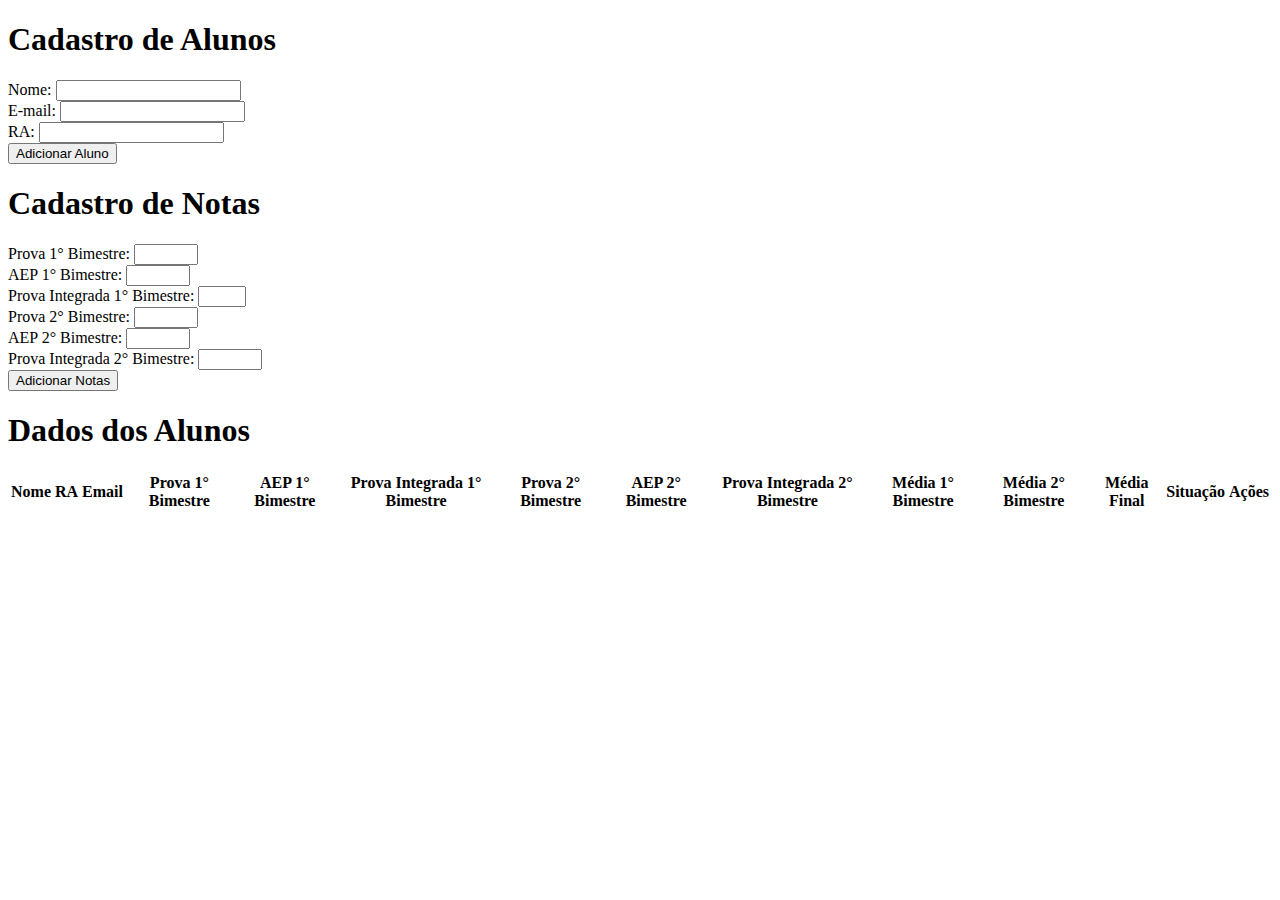
==== Trabaho Front end/index.html @ 77e9eac4 "Separei os arquivos" ====
<!DOCTYPE html>
    <html lang="pt-br">
        <head>
            <meta charset="utf-8" />
            <meta name="viewport"
            content="width=device-width, initial-scale=1.0">
            <title>Gestão Escolar </title>
            <link rel="stylesheet" href="style.css">
        </head>
        <body>
            <h1> Cadastro de Alunos</h1>
            <form id="FormAluno">
            <label for="input_nome">Nome:</label>
            <input type="text"  id="input_nome" required><br>
            <label for="input_email"> E-mail:</label> 
            <input type="email" id="input_email" required> <br>
            <label for="input_ra" >RA:</label>
            <input type="text" id="input_ra" required><br>
            <button type="submit">Adicionar Aluno</button>

            </form>

            <h1> Cadastro de Notas</h1>
            <form id="FormNotas">
                <label for="input_prova_1"> Prova 1°  Bimestre:</label>
                <input type="number" id="input_prova_1"  min="0" max="8" step="0.1" required><br>
                <label for="input_aep_1"> AEP 1° Bimestre:</label>
                <input type="number" id="input_aep_1" min="0" max="1" step="0.1" required><br>
                <label for="input_prova_integrada_1"> Prova Integrada  1° Bimestre:</label>
                <input type="number" id="input_prova_integrada_1" min="0" max="1" required> <br>
                <label for="input_prova_2"> Prova 2° Bimestre:</label>
                <input type="number" id="input_prova_2" min="0" max="8" step="0.1" required> <br>
                <label for="input_aep_2">AEP 2° Bimestre:</label>
                <input type="number" id="input_aep_2" min="0" max="1" step="0.1"><br>
                <label  for="input_prova_integrada_2">Prova Integrada 2° Bimestre:</label>
                <input type="number" id="input_prova_integrada_2" min="0" max="1" step="0.1" required> <br>
                <button type="submit">Adicionar Notas</button>

            </form>

            <h1>Dados dos Alunos</h1>
            <table id="tabela_aluno">
                <thead>
                    <tr>
                        <th> Nome </th>
                        <th> RA </th>
                        <th> Email </th>
                        <th> Prova 1°  Bimestre </th>
                        <th> AEP 1° Bimestre </th>
                        <th> Prova Integrada  1° Bimestre </th>
                        <th> Prova 2° Bimestre </th>
                        <th> AEP 2° Bimestre </th>
                        <th> Prova Integrada 2° Bimestre </th>
                        <th> Média 1° Bimestre</th>
                        <th> Média 2° Bimestre</th>
                        <th> Média Final </th>
                        <th>  Situação </th>
                        <th> Ações </th>
                        </tr>
                </thead>
                <tbody>

                </tbody>
            </table>
            <script src="script.js" ></script>
            </body>
    </html>
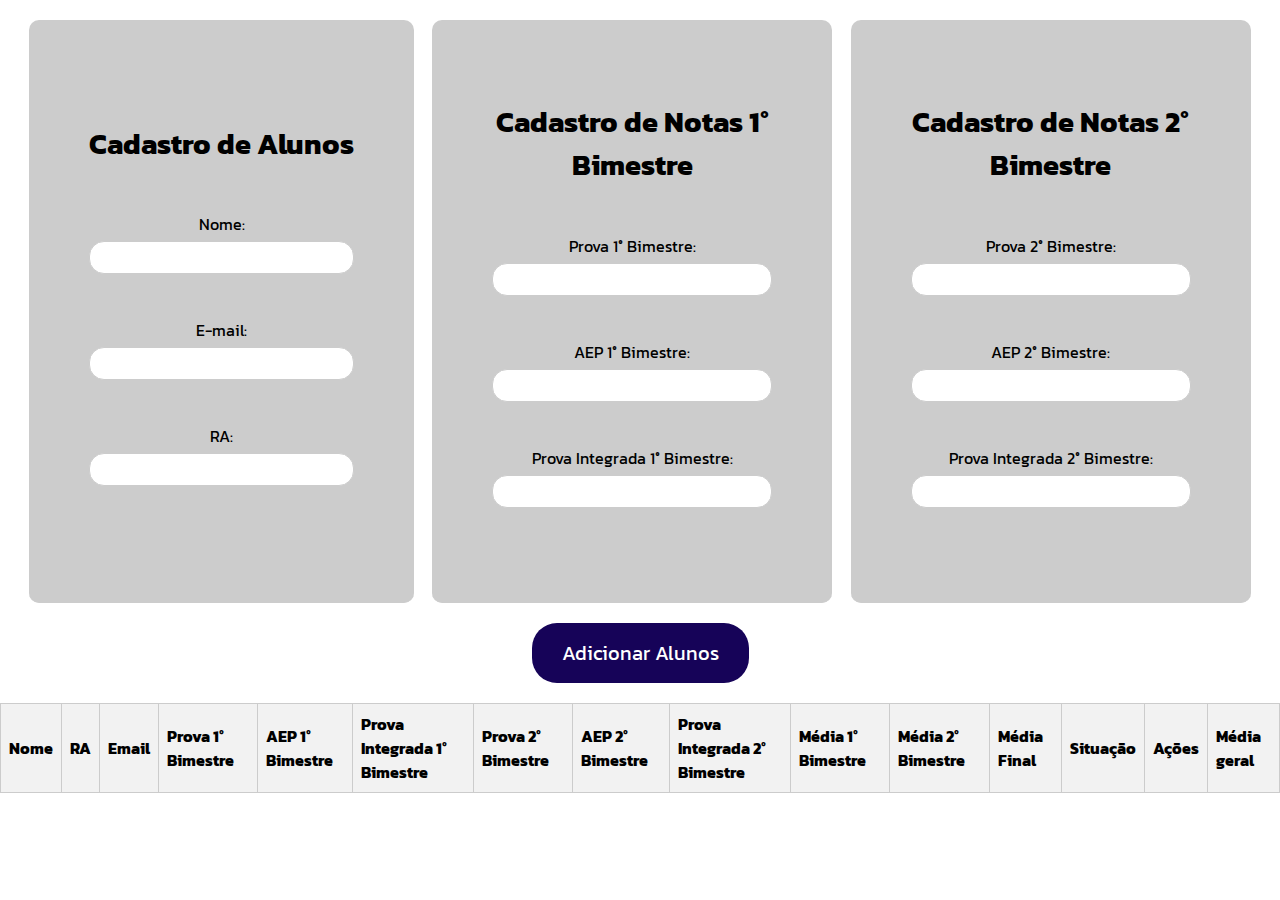
==== commit 77f6cfc2: "Atualização do html" ====
--- a/Trabaho Front end/index.html
+++ b/Trabaho Front end/index.html
@@ -1,67 +1,89 @@
 <!DOCTYPE html>
-    <html lang="pt-br">
-        <head>
-            <meta charset="utf-8" />
-            <meta name="viewport"
-            content="width=device-width, initial-scale=1.0">
-            <title>Gestão Escolar </title>
-            <link rel="stylesheet" href="style.css">
-        </head>
-        <body>
-            <h1> Cadastro de Alunos</h1>
-            <form id="FormAluno">
-            <label for="input_nome">Nome:</label>
-            <input type="text"  id="input_nome" required><br>
-            <label for="input_email"> E-mail:</label> 
-            <input type="email" id="input_email" required> <br>
-            <label for="input_ra" >RA:</label>
-            <input type="text" id="input_ra" required><br>
-            <button type="submit">Adicionar Aluno</button>
+<html lang='pt-br'>
+
+<head>
+    <meta charset='utf-8' />
+    <meta name='viewport' content='width=device-width, initial-scale=1.0'>
+    <title>Gestão Escolar</title>
+    <link rel='stylesheet' href='assets/css/style.css'>
+</head>
+
+<body>
+<div class="img-fundo">
+    <div class="Cadastros">
+        <div id="novoAluno" class="containercadastro">
+            <form id='FormAluno'>
+                <h1 class="title1">Cadastro de Alunos</h1>
+                <label for='input_nome'>Nome:</label>
+                <input type='text' id='input_nome' required><br>
+                <label for='input_email'>E-mail:</label>
+                <input type='email' id='input_email' required><br>
+                <label for='input_ra'>RA:</label>
+                <input type='text' id='input_ra' required><br>
 
             </form>
+        </div>
 
-            <h1> Cadastro de Notas</h1>
-            <form id="FormNotas">
-                <label for="input_prova_1"> Prova 1°  Bimestre:</label>
-                <input type="number" id="input_prova_1"  min="0" max="8" step="0.1" required><br>
-                <label for="input_aep_1"> AEP 1° Bimestre:</label>
-                <input type="number" id="input_aep_1" min="0" max="1" step="0.1" required><br>
-                <label for="input_prova_integrada_1"> Prova Integrada  1° Bimestre:</label>
-                <input type="number" id="input_prova_integrada_1" min="0" max="1" required> <br>
-                <label for="input_prova_2"> Prova 2° Bimestre:</label>
-                <input type="number" id="input_prova_2" min="0" max="8" step="0.1" required> <br>
-                <label for="input_aep_2">AEP 2° Bimestre:</label>
-                <input type="number" id="input_aep_2" min="0" max="1" step="0.1"><br>
-                <label  for="input_prova_integrada_2">Prova Integrada 2° Bimestre:</label>
-                <input type="number" id="input_prova_integrada_2" min="0" max="1" step="0.1" required> <br>
-                <button type="submit">Adicionar Notas</button>
+        <div id="cadastroNotas" class="containercadastro">
+            <form id='FormNotas1'>
+                <h1 class="title1">Cadastro de Notas 1° Bimestre</h1>
+                <label for='input_prova_1'>Prova 1° Bimestre:</label>
+                <input type='number' id='input_prova_1' min='0' max='8' step='0.1' required><br>
+                <label for='input_aep_1'>AEP 1° Bimestre:</label>
+                <input type='number' id='input_aep_1' min='0' max='1' step='0.1' required><br>
+                <label for='input_integrada_1'>Prova Integrada 1° Bimestre:</label>
+                <input type='number' id='input_integrada_1' min='0' max='1' required><br>
+
 
             </form>
+        </div>
+        <div id="cadastroNotas1" class="containercadastro">
+            <form id="FormNotas2">
+                <h1 class="title1">Cadastro de Notas 2° Bimestre</h1>
+                <label for='input_prova_2'>Prova 2° Bimestre:</label>
+                <input type='number' id='input_prova_2' min='0' max='8' step='0.1' required><br>
+                <label for='input_aep_2'>AEP 2° Bimestre:</label>
+                <input type='number' id='input_aep_2' min='0' max='1' step='0.1'><br>
+                <label for='input_integrada_2'>Prova Integrada 2° Bimestre:</label>
+                <input type='number' id='input_integrada_2' min='0' max='1' step='0.1' required><br>
+            </form>
+        </div>
+    </div>
 
-            <h1>Dados dos Alunos</h1>
-            <table id="tabela_aluno">
-                <thead>
-                    <tr>
-                        <th> Nome </th>
-                        <th> RA </th>
-                        <th> Email </th>
-                        <th> Prova 1°  Bimestre </th>
-                        <th> AEP 1° Bimestre </th>
-                        <th> Prova Integrada  1° Bimestre </th>
-                        <th> Prova 2° Bimestre </th>
-                        <th> AEP 2° Bimestre </th>
-                        <th> Prova Integrada 2° Bimestre </th>
-                        <th> Média 1° Bimestre</th>
-                        <th> Média 2° Bimestre</th>
-                        <th> Média Final </th>
-                        <th>  Situação </th>
-                        <th> Ações </th>
-                        </tr>
-                </thead>
-                <tbody>
+    <div class="botao1">
+        <button class="btn-add" onclick="adicionaDadosAluno()">Adicionar Alunos</button>
+    </div>
 
-                </tbody>
-            </table>
-            <script src="script.js" ></script>
-            </body>
-    </html>+
+    
+
+    <table id='cabeca_aluno'>
+</div>  
+        <thead>
+            <tr>
+                <th>Nome</th>
+                <th>RA</th>
+                <th>Email</th>
+                <th>Prova 1° Bimestre</th>
+                <th>AEP 1° Bimestre</th>
+                <th>Prova Integrada 1° Bimestre</th>
+                <th>Prova 2° Bimestre</th>
+                <th>AEP 2° Bimestre</th>
+                <th>Prova Integrada 2° Bimestre</th>
+                <th>Média 1° Bimestre</th>
+                <th>Média 2° Bimestre</th>
+                <th>Média Final</th>
+                <th>Situação</th>
+                <th>Ações</th>
+                <th id='media_geral_turma'> Média geral</th>
+            </tr>
+        </thead>
+        <tbody id='tabela_alunos'>
+
+        </tbody>
+    </table>
+
+    <script src='assets/js/app.js'></script>
+</body>
+
+</html>
--- a/Trabaho Front end/assets/css/style.css
+++ b/Trabaho Front end/assets/css/style.css
@@ -0,0 +1,136 @@
+@import url('https://fonts.googleapis.com/css2?family=Kanit:ital,wght@0,100;0,200;0,300;0,400;0,500;0,600;0,700;0,800;0,900;1,100;1,200;1,300;1,400;1,500;1,600;1,700;1,800;1,900&display=swap');
+
+/* Estilo Geral */
+
+* {
+    margin: 0;
+    padding: 0;
+    box-sizing: border-box;
+    font-family: "Kanit", sans-serif;
+}
+
+body {
+    background-color: #ffffff;
+}
+
+.img-fundo{
+    background-image: url(/img/Default_faculdade_com_alunos_2.jpg);
+    background-position: top center;
+    background-size: 100%;
+}
+
+.Cadastros {
+    display: flex;
+    justify-content: space-around;
+    padding: 20px;
+}
+
+.form-containercadastro {
+    flex: 1;
+    margin: 0 10px;
+    height: 550px;
+    overflow-y: auto;
+}
+
+/* Estilo dos formulários */
+form {
+    margin-bottom: 20px;
+    border-bottom: 1px solid #ccc;
+    padding-bottom: 20px;
+    max-width: 400px;
+    background-color: rgba(204, 204, 204);
+    border-radius: 10px;
+    padding: 60px;
+    display: flex;
+    flex-direction: column;
+    align-items: center;
+    justify-content: center;
+    height: 100%;
+}
+
+.title1 {
+    font-size: 1.8em;
+    margin-bottom: 10%;
+}
+
+form label {
+    display: block;
+    margin-top: 20px;
+}
+
+form input[type="text"],
+form input[type="email"],
+form input[type="number"],
+
+form button {
+    width: 100%;
+    padding: 6px;
+    margin-top: 5px;
+    border-radius: 15px;
+    border: 1px solid #ccc;
+    font-size: 0.8em;
+}
+
+.botao1 {
+    display: flex;
+    justify-content: center;
+    align-items: center;
+}
+
+.btn-add {
+    background-color: #160358;
+    color: #ffffff;
+    border: none;
+    border-radius: 25px;
+    padding: 15px 30px;
+    font-size: 20px;
+    cursor: pointer;
+    transition: background-color 0.3s ease;
+}
+
+.btn-add:hover {
+    background-color: #1a065a;
+}
+
+.titulo-tabela h2 {
+    background-color: rgba(204, 204, 204, 0.7);
+    margin-bottom: 30px;
+    padding-bottom: 20px;
+    padding-top: 20px;    
+}
+
+/* Estilo dos títulos */
+h1 {
+    text-align: center;
+    margin-bottom: 20px;
+    margin-top: 10px;
+}
+
+h2 {
+    text-align: center;
+    margin-top: 20px;
+    margin-bottom: 20px;
+}
+.titulo1 h2{
+    color: #f8f6f6;
+    padding-bottom: 25px;
+    padding-top: 25px;
+    background-color: #492e17;
+}
+table {
+    margin-top: 20px;
+    width: 100%;
+    border-collapse: collapse;
+    background-color: rgb(204, 204, 204);
+}
+
+th,
+td {
+    border: 1px solid #ccc;
+    padding: 8px;
+    text-align: left;
+}
+
+th {
+    background-color: #f2f2f2;
+}